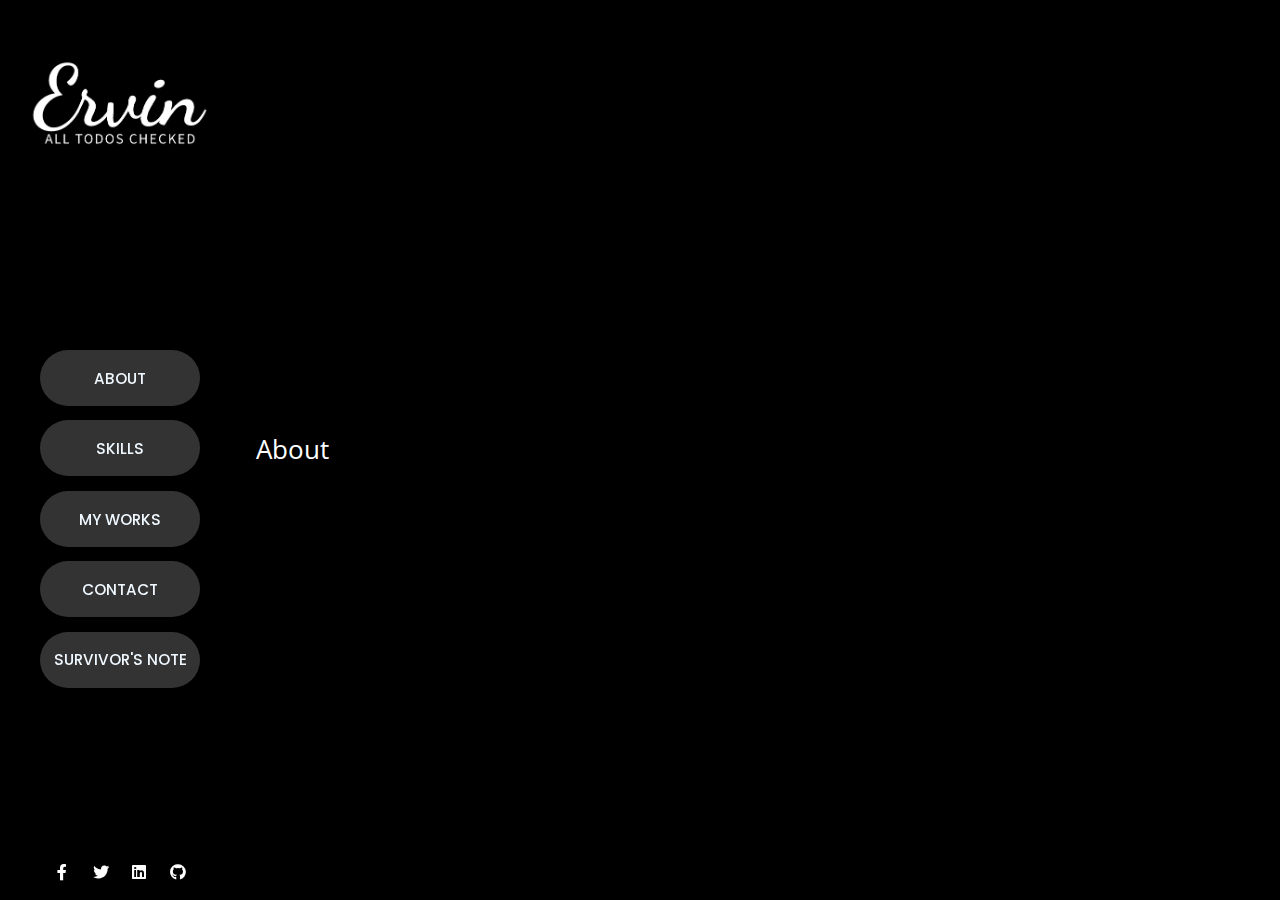
==== pages/about.html @ 6e759dd9 "update html pages" ====
<!DOCTYPE html>
<html lang="en">
  <head>
    <meta charset="UTF-8" />
    <link rel="icon" type="image/svg+xml" href="./public/img/icon-er.png" />
    <!-- ./client/assets/favicon.ico" -->
    <meta name="viewport" content="width=device-width, initial-scale=1.0" />
    <title>Portfolio |About| Ervin Mamutov</title>
    <link
      rel="stylesheet"
      href="https://cdnjs.cloudflare.com/ajax/libs/font-awesome/5.15.3/css/all.min.css"
    />

    <link href="../styles/index.css" rel="stylesheet" />
  </head>
  <body>
    <!-- menu -->
    <section class="menu-left">
      <div class="logo">
        <a href="../index.html" class="home-link">
          <img
            src="../public/img/logo-ervin-bl.png"
            alt="my photo"
            class="logo-image"
          />
        </a>
      </div>

      <!-- page links-->
      <div class="menu-link">
        <nav class="menu-more">
          <ul class="menu-list">
            <li class="list-page-link">
              <a href="./about.html" class="menu-page-link">About</a>
            </li>
            <li class="list-page-link">
              <a href="./skills.html" class="menu-page-link">Skills</a>
            </li>
            <li class="list-page-link">
              <a href="./works.html" class="menu-page-link">My Works</a>
            </li>
            <li class="list-page-link">
              <a href="./contact.html" class="menu-page-link">Contact</a>
            </li>
            <li class="list-page-link">
              <a href="./blog.html" class="menu-page-link">Survivor's note</a>
            </li>
          </ul>
        </nav>
      </div>

      <!-- social -->
      <div class="social">
        <ul class="social-wrapper">
          <li class="icon facebook">
            <a
              href="https://www.facebook.com/"
              class="link-social"
              target="_blank"
              aria-label="Facebook"
            >
              <span><i class="fab fa-facebook-f"></i></span>
            </a>
          </li>
          <li class="icon twitter">
            <a
              href=" https://twitter.com"
              class="link-social"
              target="_blank"
              aria-label="Twitter"
            >
              <span><i class="fab fa-twitter"></i></span>
            </a>
          </li>
          <li class="icon linkedin">
            <a
              href=" https://www.linkedin.com/"
              class="link-social"
              target="_blank"
              aria-label="Twitter"
            >
              <span><i class="fab fa-linkedin"></i></span>
            </a>
          </li>
          <li class="icon github">
            <a
              href="https://github.com/ervinMamutov"
              class="link-social"
              target="_blank"
              aria-label="GitHub"
            >
              <span><i class="fab fa-github"></i></span>
            </a>
          </li>
        </ul>
      </div>
    </section>

    <!-- main -->
    <main>
      <!-- description -->
      <section class="description">
        <div class="text-feeld">
          <p class="blast-root">About</p>
        </div>
      </section>
    </main>
  </body>
</html>
---- styles/index.css ----
@import url(https://fonts.googleapis.com/css?family=Space+Mono:regular,700&display=swap);

@import url(https://fonts.googleapis.com/css?family=Righteous:regular&display=swap);

@import url(https://fonts.googleapis.com/css?family=Open+Sans:regular,500,700&display=swap);

@import url(https://fonts.googleapis.com/css?family=Material+Icons:regular&display=swap);

@import url(https://fonts.googleapis.com/css?family=Poppins:regular,italic,500,500italic,700,700italic&display=swap);

@import url(https://fonts.googleapis.com/css?family=La+Belle+Aurore:regular&display=swap);

@import url("./home.css");
@import url("./skills.css");

/* reset default browser parameter */

*,
*::before,
*::after {
  margin: 0;
  padding: 0;
  border: 0;
  box-sizing: border-box;
}

a {
  text-decoration: none;
}

ul,
ol,
li {
  list-style: none;
}

img {
  vertical-align: top;
}

h1,
h2,
h3,
h4,
h5,
h6 {
  font-weight: inherit;
  font-size: inherit;
}

html,
body {
  height: 100%;
  font-size: 16px;
}

body {
  background-color: #000;
  line-height: 1;
  font-size: 1.6rem;
  display: block;
  min-width: 320px;
  font-family: "Open Sans", sans-serif;
  color: #fff;
  padding-left: 13rem;
  overflow-x: scroll;
  overflow-x: hidden;
}
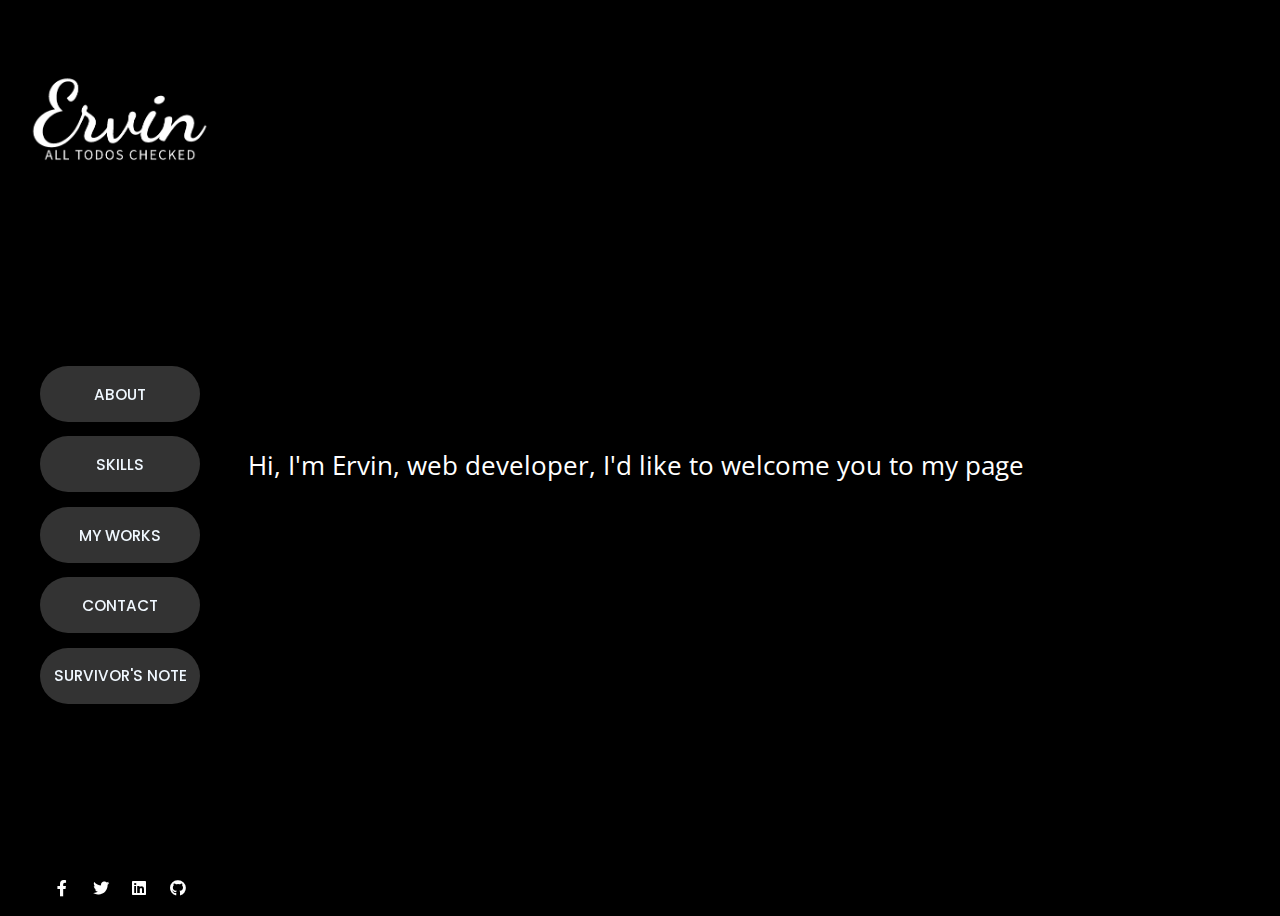
==== commit 3ae86ced: "added photo to home page and update about page" ====
--- a/pages/about.html
+++ b/pages/about.html
@@ -98,10 +98,11 @@
 
     <!-- main -->
     <main>
-      <!-- description -->
-      <section class="description">
+      <section class="description-about">
         <div class="text-feeld">
-          <p class="blast-root">About</p>
+          <h1 class="blast-root">
+            Hi, I'm Ervin, web developer, I'd like to welcome you to my page
+          </h1>
         </div>
       </section>
     </main>
--- a/styles/index.css
+++ b/styles/index.css
@@ -1,3 +1,5 @@
+/* ----- fonts ----- */
+
 @import url(https://fonts.googleapis.com/css?family=Space+Mono:regular,700&display=swap);
 
 @import url(https://fonts.googleapis.com/css?family=Righteous:regular&display=swap);
@@ -10,8 +12,11 @@
 
 @import url(https://fonts.googleapis.com/css?family=La+Belle+Aurore:regular&display=swap);
 
+/* ----- pages ----- */
+
 @import url("./home.css");
 @import url("./skills.css");
+@import url("./about.css");
 
 /* reset default browser parameter */
 
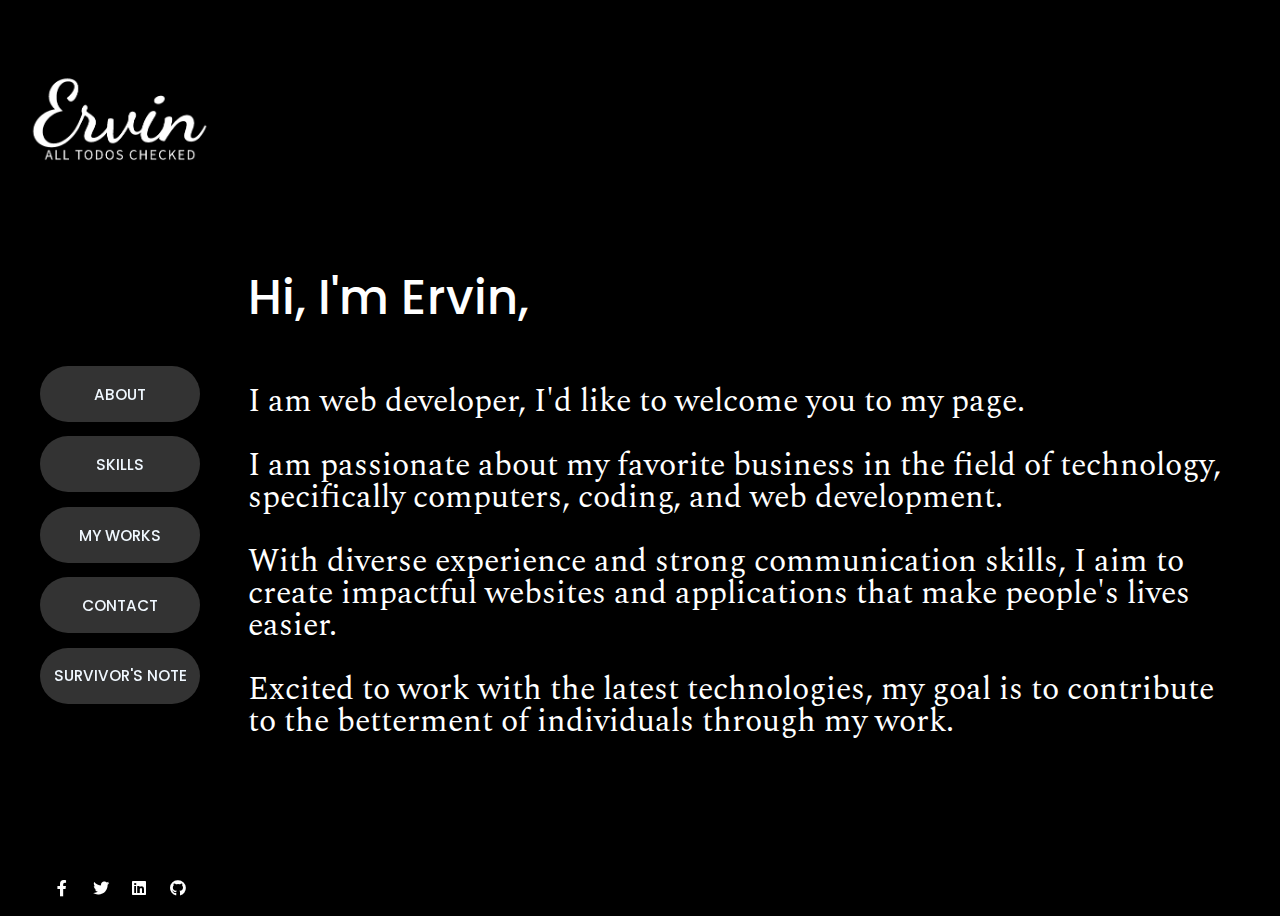
==== commit 1b5332b2: "added about info" ====
--- a/pages/about.html
+++ b/pages/about.html
@@ -99,10 +99,28 @@
     <!-- main -->
     <main>
       <section class="description-about">
-        <div class="text-feeld">
-          <h1 class="blast-root">
-            Hi, I'm Ervin, web developer, I'd like to welcome you to my page
-          </h1>
+        <div class="text-field">
+          <div class="about-title-body">
+            <h1 class="about-title">Hi, I'm Ervin,</h1>
+          </div>
+          <div class="about-text-body">
+            <p class="about-text">
+              I am web developer, I'd like to welcome you to my page.
+            </p>
+            <p class="about-text">
+              I am passionate about my favorite business in the field of
+              technology, specifically computers, coding, and web development.
+            </p>
+            <p class="about-text">
+              With diverse experience and strong communication skills, I aim to
+              create impactful websites and applications that make people's
+              lives easier.
+            </p>
+            <p class="about-text">
+              Excited to work with the latest technologies, my goal is to
+              contribute to the betterment of individuals through my work.
+            </p>
+          </div>
         </div>
       </section>
     </main>
--- a/styles/index.css
+++ b/styles/index.css
@@ -11,6 +11,8 @@
 @import url(https://fonts.googleapis.com/css?family=Poppins:regular,italic,500,500italic,700,700italic&display=swap);
 
 @import url(https://fonts.googleapis.com/css?family=La+Belle+Aurore:regular&display=swap);
+
+@import url(https://fonts.googleapis.com/css?family=Spectral:regular&display=swap);
 
 /* ----- pages ----- */
 
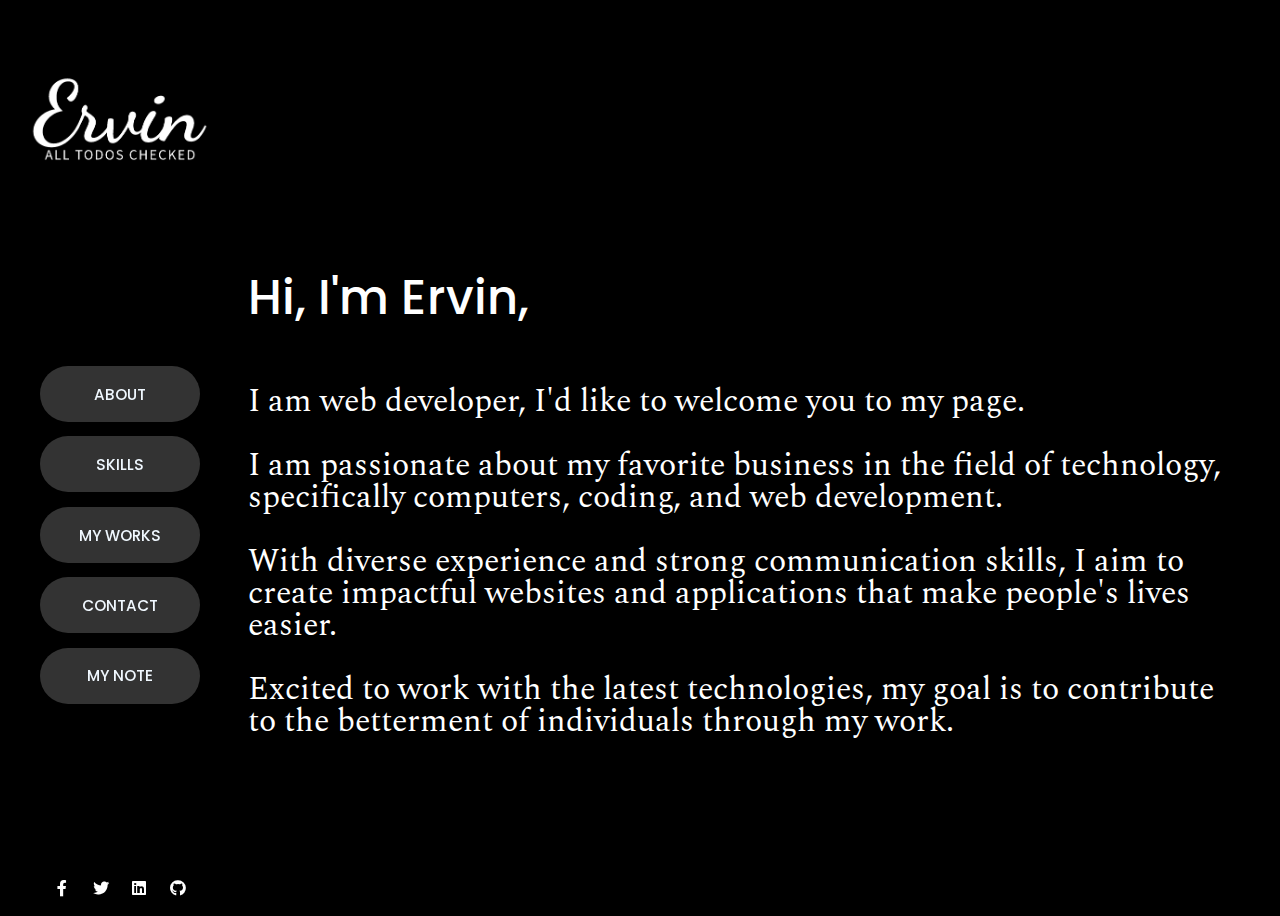
==== commit 80ada3c4: "update readme" ====
--- a/pages/about.html
+++ b/pages/about.html
@@ -43,7 +43,7 @@
               <a href="./contact.html" class="menu-page-link">Contact</a>
             </li>
             <li class="list-page-link">
-              <a href="./blog.html" class="menu-page-link">Survivor's note</a>
+              <a href="./blog.html" class="menu-page-link">My note</a>
             </li>
           </ul>
         </nav>
--- a/styles/index.css
+++ b/styles/index.css
@@ -67,7 +67,7 @@
   font-size: 1.6rem;
   display: block;
   min-width: 320px;
-  font-family: "Open Sans", sans-serif;
+  font-family: "Poppins", sans-serif;
   color: #fff;
   padding-left: 13rem;
   overflow-x: scroll;
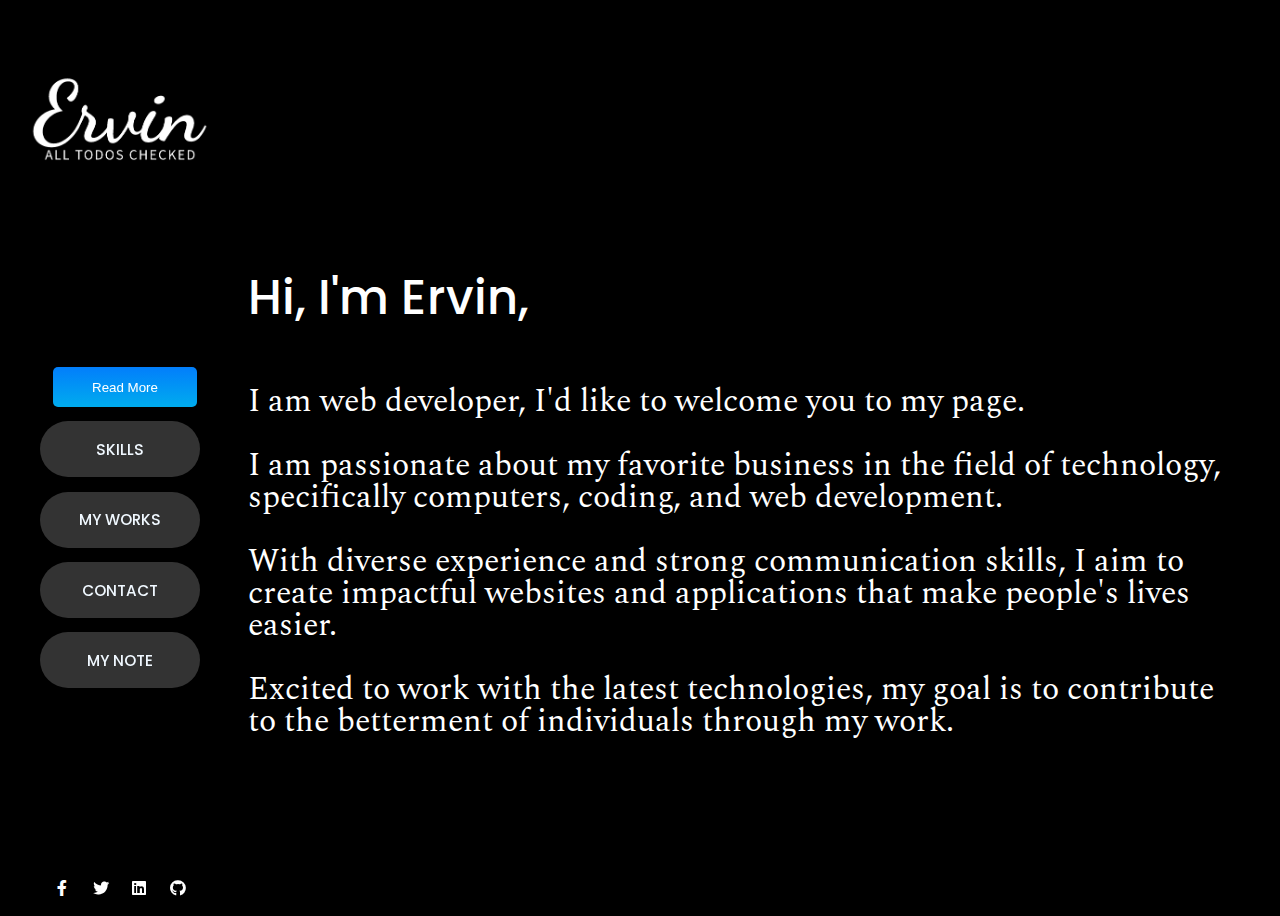
==== commit 6110864d: "addede button to menu" ====
--- a/pages/about.html
+++ b/pages/about.html
@@ -30,8 +30,11 @@
       <div class="menu-link">
         <nav class="menu-more">
           <ul class="menu-list">
-            <li class="list-page-link">
-              <a href="./about.html" class="menu-page-link">About</a>
+            <li class="btn-list">
+              <button class="custom-btn btn-12" type="button">
+                <span class="btn-text">Boom!</span
+                ><span class="btn-text">Read More</span>
+              </button>
             </li>
             <li class="list-page-link">
               <a href="./skills.html" class="menu-page-link">Skills</a>
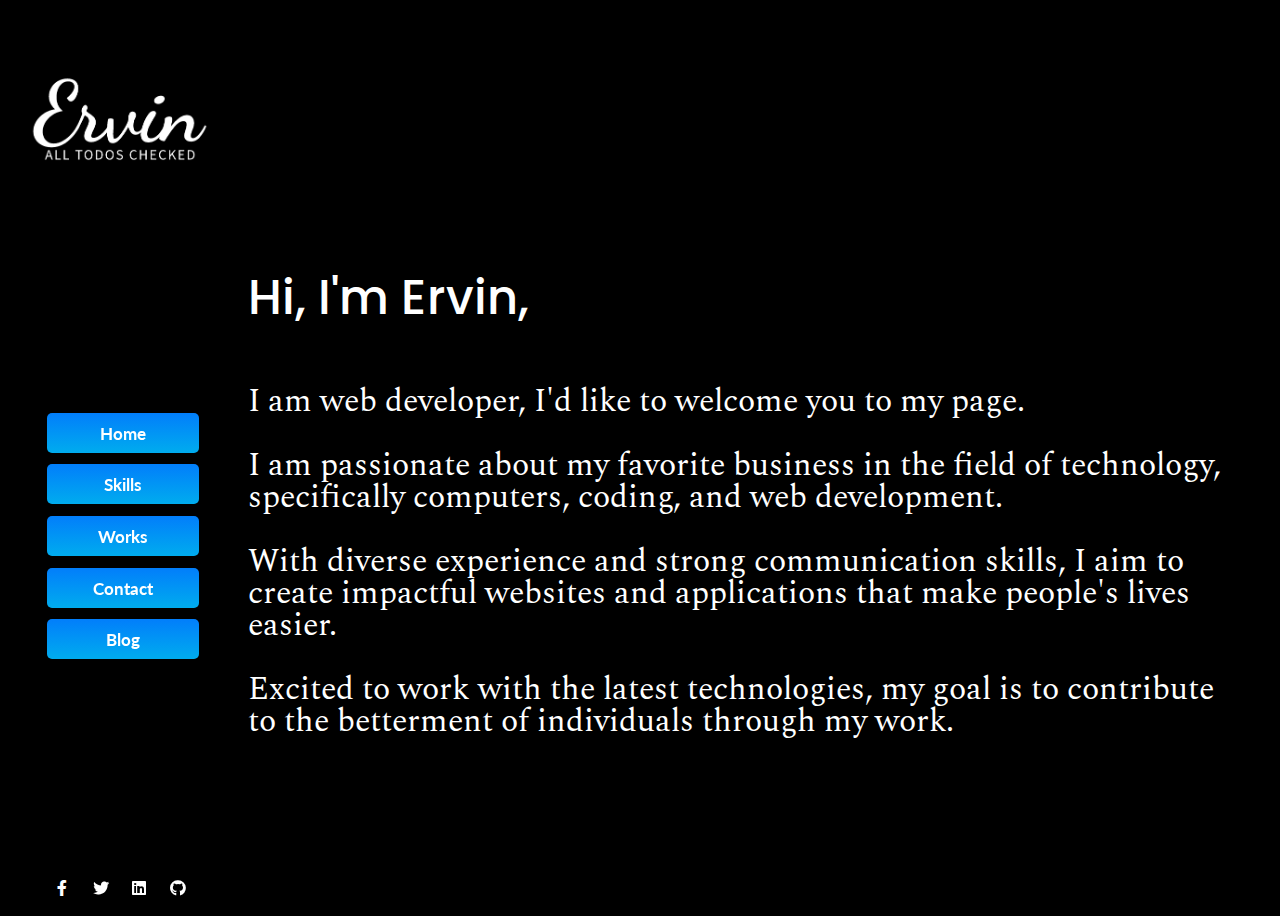
==== commit 0dca6590: "update button" ====
--- a/pages/about.html
+++ b/pages/about.html
@@ -27,26 +27,58 @@
       </div>
 
       <!-- page links-->
-      <div class="menu-link">
-        <nav class="menu-more">
+      <div class="btn-menu-link">
+        <nav class="btn-menu-nav">
           <ul class="menu-list">
             <li class="btn-list">
-              <button class="custom-btn btn-12" type="button">
-                <span class="btn-text">Boom!</span
-                ><span class="btn-text">Read More</span>
+              <button
+                onclick="window.location.href = '../index.html';"
+                class="custom-btn btn-menu"
+                type="button"
+              >
+                <span class="btn-text">Click!</span
+                ><span class="btn-text">Home</span>
               </button>
             </li>
-            <li class="list-page-link">
-              <a href="./skills.html" class="menu-page-link">Skills</a>
+            <li class="btn-list">
+              <button
+                onclick="window.location.href = './skills.html';"
+                class="custom-btn btn-menu"
+                type="button"
+              >
+                <span class="btn-text">Click!</span
+                ><span class="btn-text">Skills</span>
+              </button>
             </li>
-            <li class="list-page-link">
-              <a href="./works.html" class="menu-page-link">My Works</a>
+            <li class="btn-list">
+              <button
+                onclick="window.location.href = './works.html';"
+                class="custom-btn btn-menu"
+                type="button"
+              >
+                <span class="btn-text">Click!</span
+                ><span class="btn-text">Works</span>
+              </button>
             </li>
-            <li class="list-page-link">
-              <a href="./contact.html" class="menu-page-link">Contact</a>
+            <li class="btn-list">
+              <button
+                onclick="window.location.href = './contact.html';"
+                class="custom-btn btn-menu"
+                type="button"
+              >
+                <span class="btn-text">Click!</span
+                ><span class="btn-text">Contact</span>
+              </button>
             </li>
-            <li class="list-page-link">
-              <a href="./blog.html" class="menu-page-link">My note</a>
+            <li class="btn-list">
+              <button
+                onclick="window.location.href = './blog.html';"
+                class="custom-btn btn-menu"
+                type="button"
+              >
+                <span class="btn-text">Click!</span
+                ><span class="btn-text">Blog</span>
+              </button>
             </li>
           </ul>
         </nav>
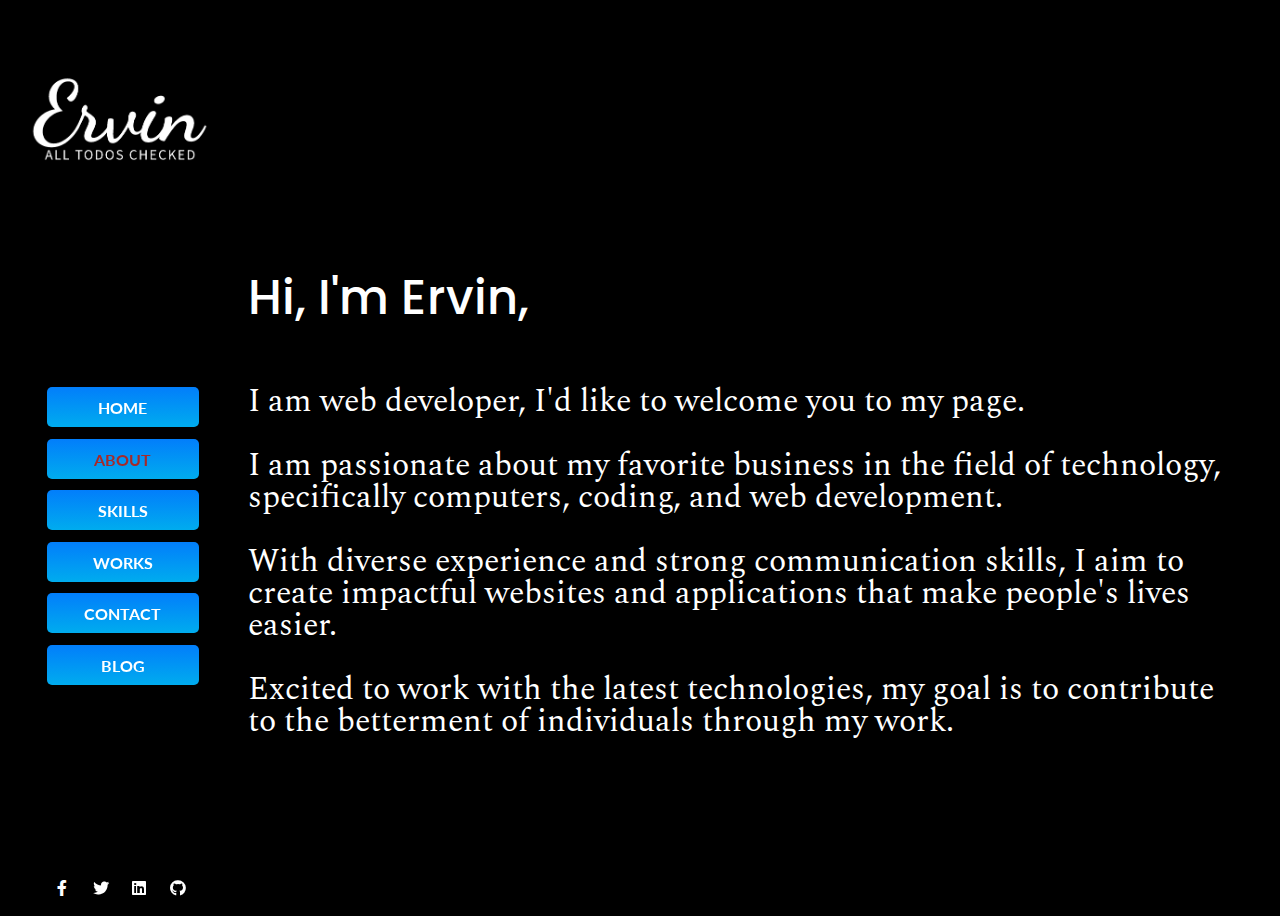
==== commit 396740d4: "updated all button on pages" ====
--- a/pages/about.html
+++ b/pages/about.html
@@ -38,6 +38,16 @@
               >
                 <span class="btn-text">Click!</span
                 ><span class="btn-text">Home</span>
+              </button>
+            </li>
+            <li class="btn-list">
+              <button
+                onclick="window.location.href = './about.html';"
+                class="custom-btn btn-menu active"
+                type="button"
+              >
+                <span class="btn-text">Click!</span
+                ><span class="btn-text">About</span>
               </button>
             </li>
             <li class="btn-list">
--- a/styles/index.css
+++ b/styles/index.css
@@ -13,6 +13,8 @@
 @import url(https://fonts.googleapis.com/css?family=La+Belle+Aurore:regular&display=swap);
 
 @import url(https://fonts.googleapis.com/css?family=Spectral:regular&display=swap);
+
+@import url(https://fonts.googleapis.com/css?family=Lato:regular,italic,700&display=swap);
 
 /* ----- pages ----- */
 
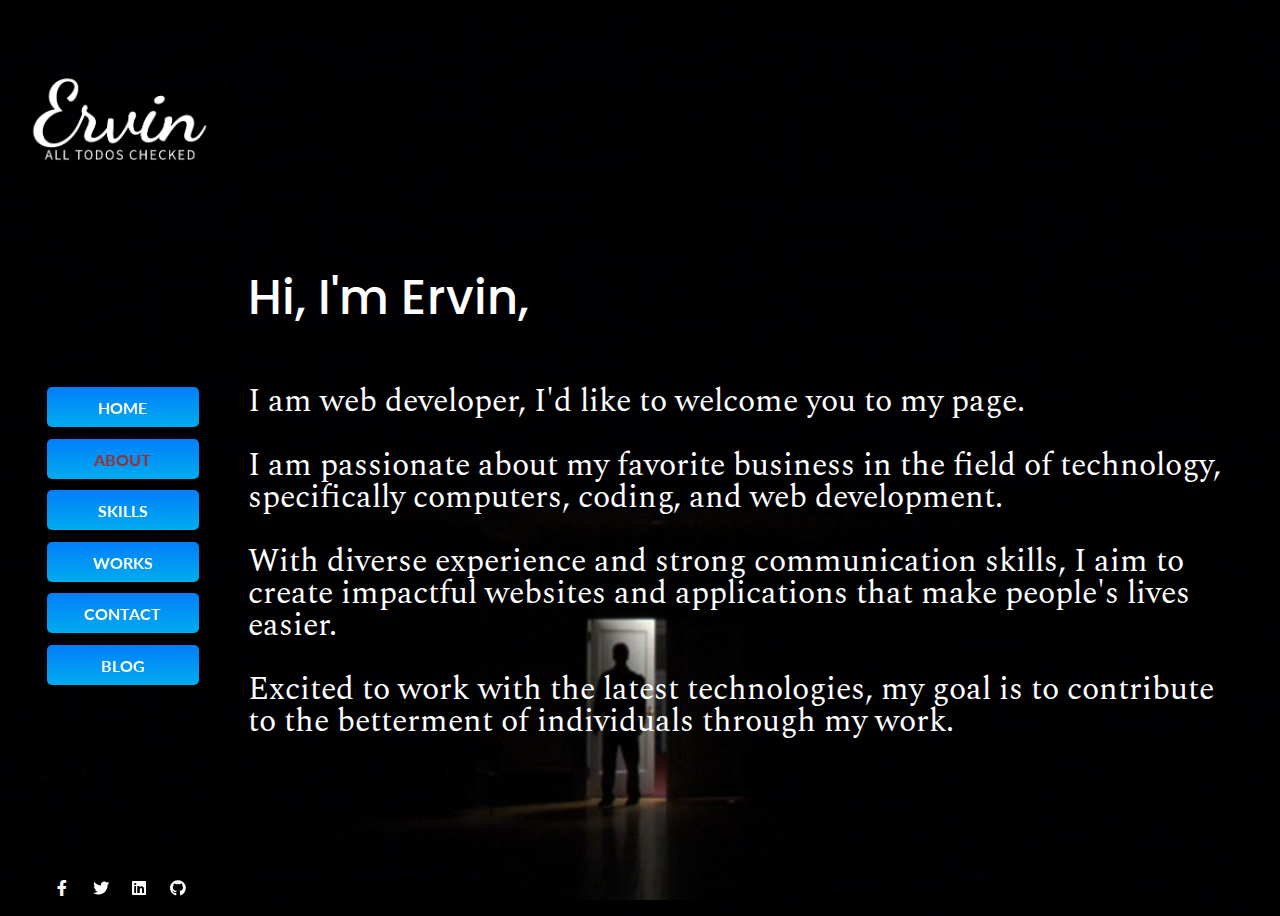
==== commit 65e192f6: "added background images to all pages" ====
--- a/pages/about.html
+++ b/pages/about.html
@@ -11,9 +11,9 @@
       href="https://cdnjs.cloudflare.com/ajax/libs/font-awesome/5.15.3/css/all.min.css"
     />
 
-    <link href="../styles/index.css" rel="stylesheet" />
+    <link href="../styles/index.css" rel="stylesheet" type="text/css" />
   </head>
-  <body>
+  <body class="about">
     <!-- menu -->
     <section class="menu-left">
       <div class="logo">
--- a/styles/index.css
+++ b/styles/index.css
@@ -21,6 +21,9 @@
 @import url("./home.css");
 @import url("./skills.css");
 @import url("./about.css");
+@import url("./works.css");
+@import url("./contact.css");
+@import url("./blog.css");
 
 /* reset default browser parameter */
 
